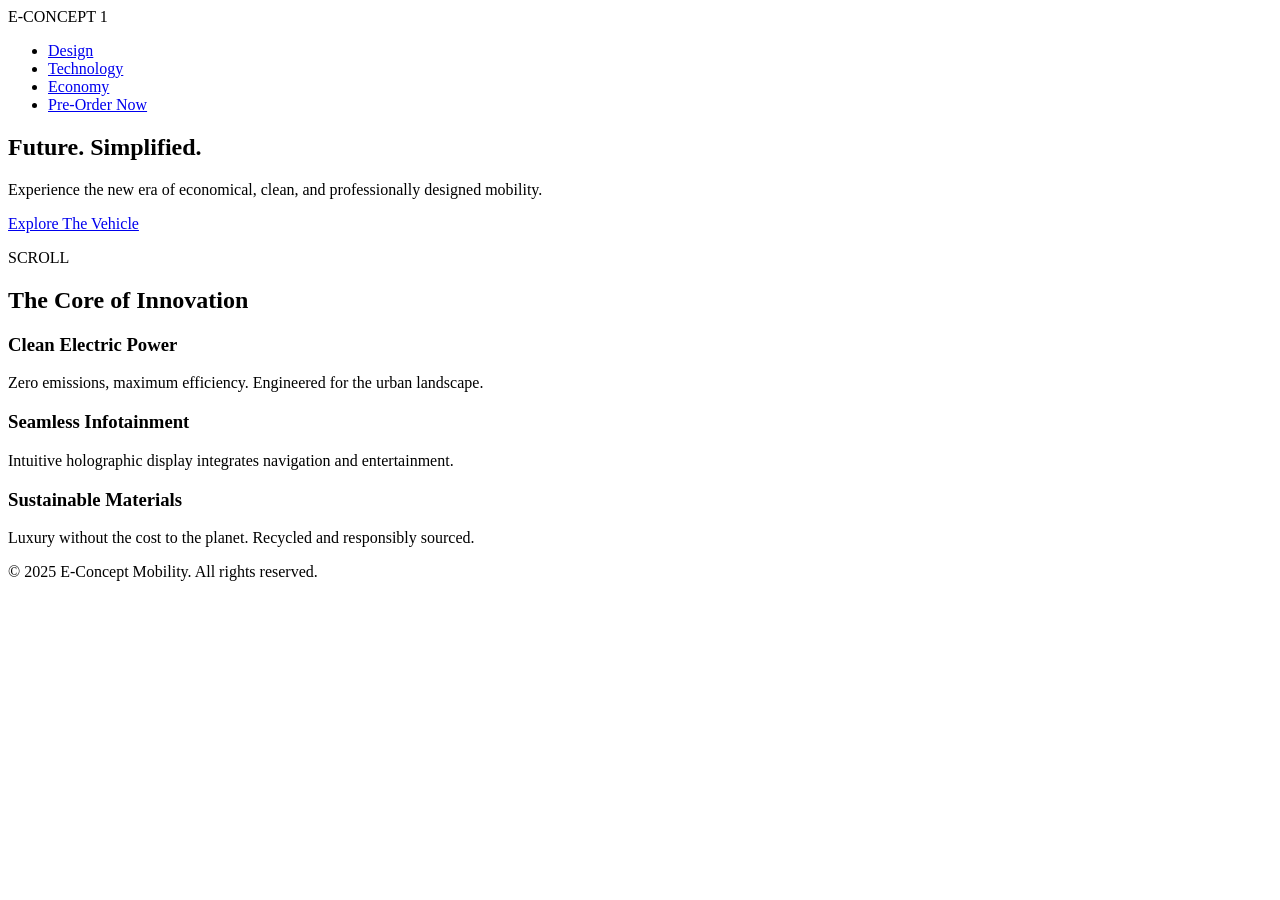
==== index.html @ 39f37cf8 "Add initial HTML structure for E-Concept 1" ====
<!DOCTYPE html>
<html lang="en">
<head>
    <meta charset="UTF-8">
    <meta name="viewport" content="width=device-width, initial-scale=1.0">
    <title>E-Concept 1 | Future. Simplified.</title>
    <link rel="stylesheet" href="style.css">
    <link href="https://fonts.googleapis.com/css2?family=Roboto+Mono:wght@300;400;700&display=swap" rel="stylesheet">
</head>
<body>

    <header>
        <nav class="container">
            <div class="logo">E-CONCEPT 1</div>
            <ul>
                <li><a href="#design">Design</a></li>
                <li><a href="#technology">Technology</a></li>
                <li><a href="#economy">Economy</a></li>
                <li><a href="#" class="btn-cta">Pre-Order Now</a></li>
            </ul>
        </nav>
    </header>

    <section class="hero">
        <div class="hero-content">
            <h1>Future. Simplified.</h1>
            <p>Experience the new era of economical, clean, and professionally designed mobility.</p>
            <a href="#explore" class="btn-main">Explore The Vehicle</a>
        </div>
        <div class="car-visual-placeholder"></div>
        <div class="scroll-indicator">
            <p>SCROLL</p>
            <div class="line"></div>
        </div>
    </section>

    <section id="technology" class="section technology-section">
        <div class="container">
            <h2>The Core of Innovation</h2>
            <div class="tech-grid">
                <div class="tech-card">
                    <h3>Clean Electric Power</h3>
                    <p>Zero emissions, maximum efficiency. Engineered for the urban landscape.</p>
                </div>
                <div class="tech-card">
                    <h3>Seamless Infotainment</h3>
                    <p>Intuitive holographic display integrates navigation and entertainment.</p>
                </div>
                <div class="tech-card">
                    <h3>Sustainable Materials</h3>
                    <p>Luxury without the cost to the planet. Recycled and responsibly sourced.</p>
                </div>
            </div>
        </div>
    </section>

    <footer>
        <div class="container">
            <p>&copy; 2025 E-Concept Mobility. All rights reserved.</p>
        </div>
    </footer>

    <script src="script.js"></script>
</body>
</html>
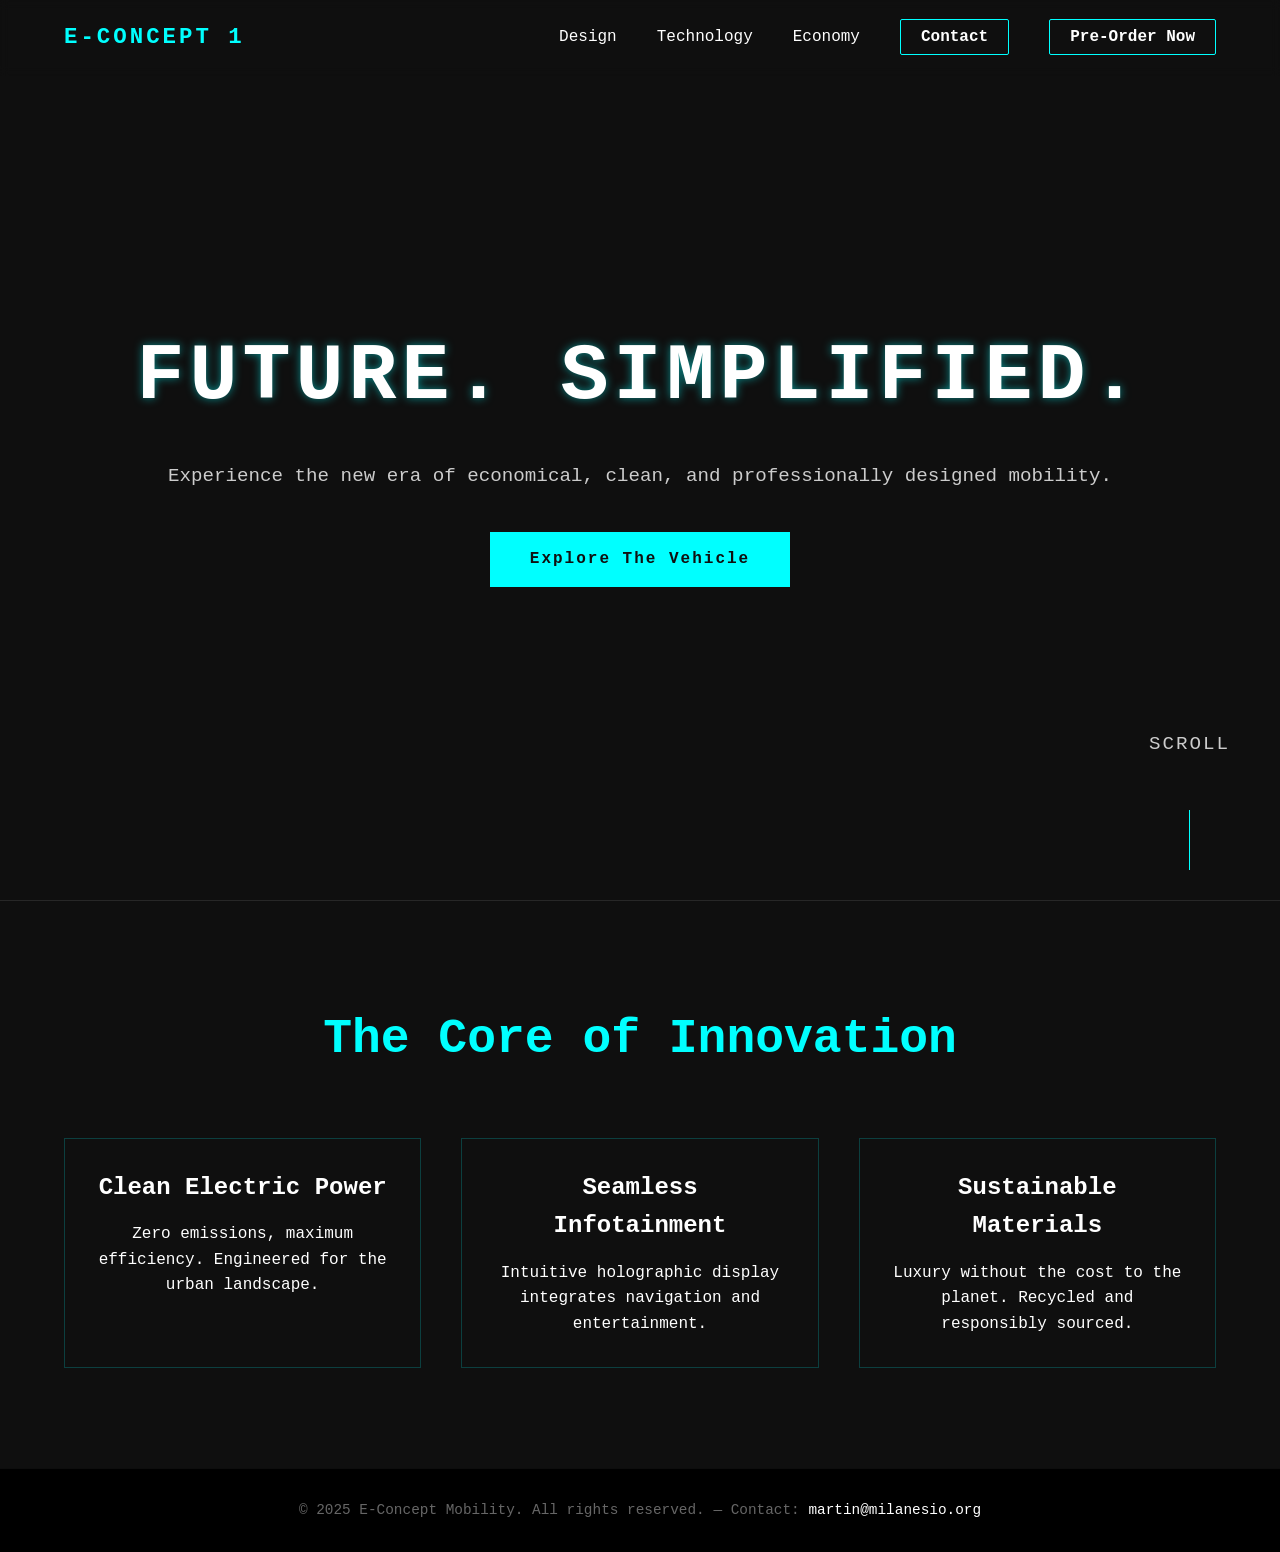
==== commit 9c325046: "Add site pages and link Pre-Order to martin@milanesio.org" ====
--- a/index.html
+++ b/index.html
@@ -13,10 +13,11 @@
         <nav class="container">
             <div class="logo">E-CONCEPT 1</div>
             <ul>
-                <li><a href="#design">Design</a></li>
-                <li><a href="#technology">Technology</a></li>
-                <li><a href="#economy">Economy</a></li>
-                <li><a href="#" class="btn-cta">Pre-Order Now</a></li>
+                <li><a href="about.html">Design</a></li>
+                <li><a href="features.html">Technology</a></li>
+                <li><a href="pricing.html">Economy</a></li>
+                <li><a href="contact.html" class="btn-cta">Contact</a></li>
+                <li><a href="mailto:martin@milanesio.org?subject=Pre-order%20E-concept-1" class="btn-cta">Pre-Order Now</a></li>
             </ul>
         </nav>
     </header>
@@ -56,10 +57,10 @@
 
     <footer>
         <div class="container">
-            <p>&copy; 2025 E-Concept Mobility. All rights reserved.</p>
+            <p>&copy; 2025 E-Concept Mobility. All rights reserved. — Contact: <a href="mailto:martin@milanesio.org">martin@milanesio.org</a></p>
         </div>
     </footer>
 
     <script src="script.js"></script>
 </body>
-</html>
+</html>
--- a/style.css
+++ b/style.css
@@ -0,0 +1,228 @@
+/* Variables for easy theme switching */
+:root {
+    --color-dark: #0f0f0f;
+    --color-light: #ffffff;
+    --color-accent: #00ffff; /* Electric Blue/Cyan */
+    --font-primary: 'Roboto Mono', monospace;
+}
+
+/* Base Styles */
+* {
+    box-sizing: border-box;
+    margin: 0;
+    padding: 0;
+}
+
+body {
+    font-family: var(--font-primary);
+    color: var(--color-light);
+    background-color: var(--color-dark);
+    line-height: 1.6;
+    overflow-x: hidden;
+}
+
+.container {
+    width: 90%;
+    max-width: 1400px;
+    margin: 0 auto;
+}
+
+a {
+    color: var(--color-light);
+    text-decoration: none;
+    transition: color 0.3s;
+}
+
+a:hover {
+    color: var(--color-accent);
+}
+
+/* Header and Navigation */
+header {
+    position: fixed;
+    width: 100%;
+    z-index: 1000;
+    padding: 20px 0;
+    background: rgba(15, 15, 15, 0.8); /* Semi-transparent dark background */
+    backdrop-filter: blur(5px);
+}
+
+nav {
+    display: flex;
+    justify-content: space-between;
+    align-items: center;
+}
+
+.logo {
+    font-size: 1.4rem;
+    font-weight: 700;
+    letter-spacing: 3px;
+    color: var(--color-accent);
+}
+
+nav ul {
+    list-style: none;
+    display: flex;
+}
+
+nav ul li {
+    margin-left: 40px;
+}
+
+.btn-cta {
+    border: 1px solid var(--color-accent);
+    padding: 8px 20px;
+    border-radius: 2px;
+    font-weight: 700;
+    transition: background-color 0.3s, color 0.3s;
+}
+
+.btn-cta:hover {
+    background-color: var(--color-accent);
+    color: var(--color-dark);
+}
+
+/* Hero Section */
+.hero {
+    height: 100vh;
+    display: flex;
+    flex-direction: column;
+    justify-content: center;
+    align-items: center;
+    position: relative;
+    text-align: center;
+}
+
+.car-visual-placeholder {
+    /* This simulates the background image of the car */
+    position: absolute;
+    top: 0;
+    left: 0;
+    width: 100%;
+    height: 100%;
+    background: url('path/to/your/car/image.jpg') no-repeat center center/cover; /* Replace with your image link */
+    opacity: 0.3;
+    z-index: 0;
+}
+
+.hero-content {
+    position: relative;
+    z-index: 1;
+    padding: 20px;
+}
+
+.hero h1 {
+    font-size: 5rem;
+    margin-bottom: 20px;
+    text-transform: uppercase;
+    letter-spacing: 5px;
+    color: var(--color-light);
+    text-shadow: 0 0 10px rgba(0, 255, 255, 0.5);
+}
+
+.hero p {
+    font-size: 1.2rem;
+    margin-bottom: 40px;
+    color: #ccc;
+}
+
+.btn-main {
+    display: inline-block;
+    padding: 15px 40px;
+    background-color: var(--color-accent);
+    color: var(--color-dark);
+    font-weight: 700;
+    letter-spacing: 2px;
+    border: none;
+    cursor: pointer;
+    transition: opacity 0.3s, transform 0.3s;
+}
+
+.btn-main:hover {
+    opacity: 0.9;
+    transform: translateY(-2px);
+}
+
+/* Scroll Indicator */
+.scroll-indicator {
+    position: absolute;
+    bottom: 30px;
+    right: 50px;
+    display: flex;
+    flex-direction: column;
+    align-items: center;
+    text-transform: uppercase;
+    font-size: 0.8rem;
+    letter-spacing: 2px;
+    color: var(--color-accent);
+}
+
+.scroll-indicator .line {
+    width: 1px;
+    height: 60px;
+    background-color: var(--color-accent);
+    margin-top: 10px;
+    animation: scroll-anim 1.5s infinite;
+}
+
+@keyframes scroll-anim {
+    0% { transform: scaleY(0); transform-origin: top; }
+    50% { transform: scaleY(1); }
+    100% { transform: scaleY(0); transform-origin: bottom; }
+}
+
+
+/* Technology Section */
+.section {
+    padding: 100px 0;
+}
+
+.technology-section {
+    background-color: var(--color-dark);
+    border-top: 1px solid rgba(255, 255, 255, 0.1);
+}
+
+.technology-section h2 {
+    text-align: center;
+    font-size: 3rem;
+    margin-bottom: 60px;
+    color: var(--color-accent);
+}
+
+.tech-grid {
+    display: grid;
+    grid-template-columns: repeat(3, 1fr);
+    gap: 40px;
+    text-align: center;
+}
+
+.tech-card {
+    padding: 30px;
+    border: 1px solid rgba(0, 255, 255, 0.2);
+    transition: transform 0.3s, border-color 0.3s;
+}
+
+.tech-card:hover {
+    transform: translateY(-5px);
+    border-color: var(--color-accent);
+    box-shadow: 0 0 20px rgba(0, 255, 255, 0.3);
+}
+
+.tech-card h3 {
+    font-size: 1.5rem;
+    margin-bottom: 15px;
+    color: var(--color-light);
+}
+
+/* Footer */
+footer {
+    padding: 30px 0;
+    background-color: #000;
+    text-align: center;
+    border-top: 1px solid rgba(255, 255, 255, 0.05);
+}
+
+footer p {
+    font-size: 0.9rem;
+    color: #666;
+}
